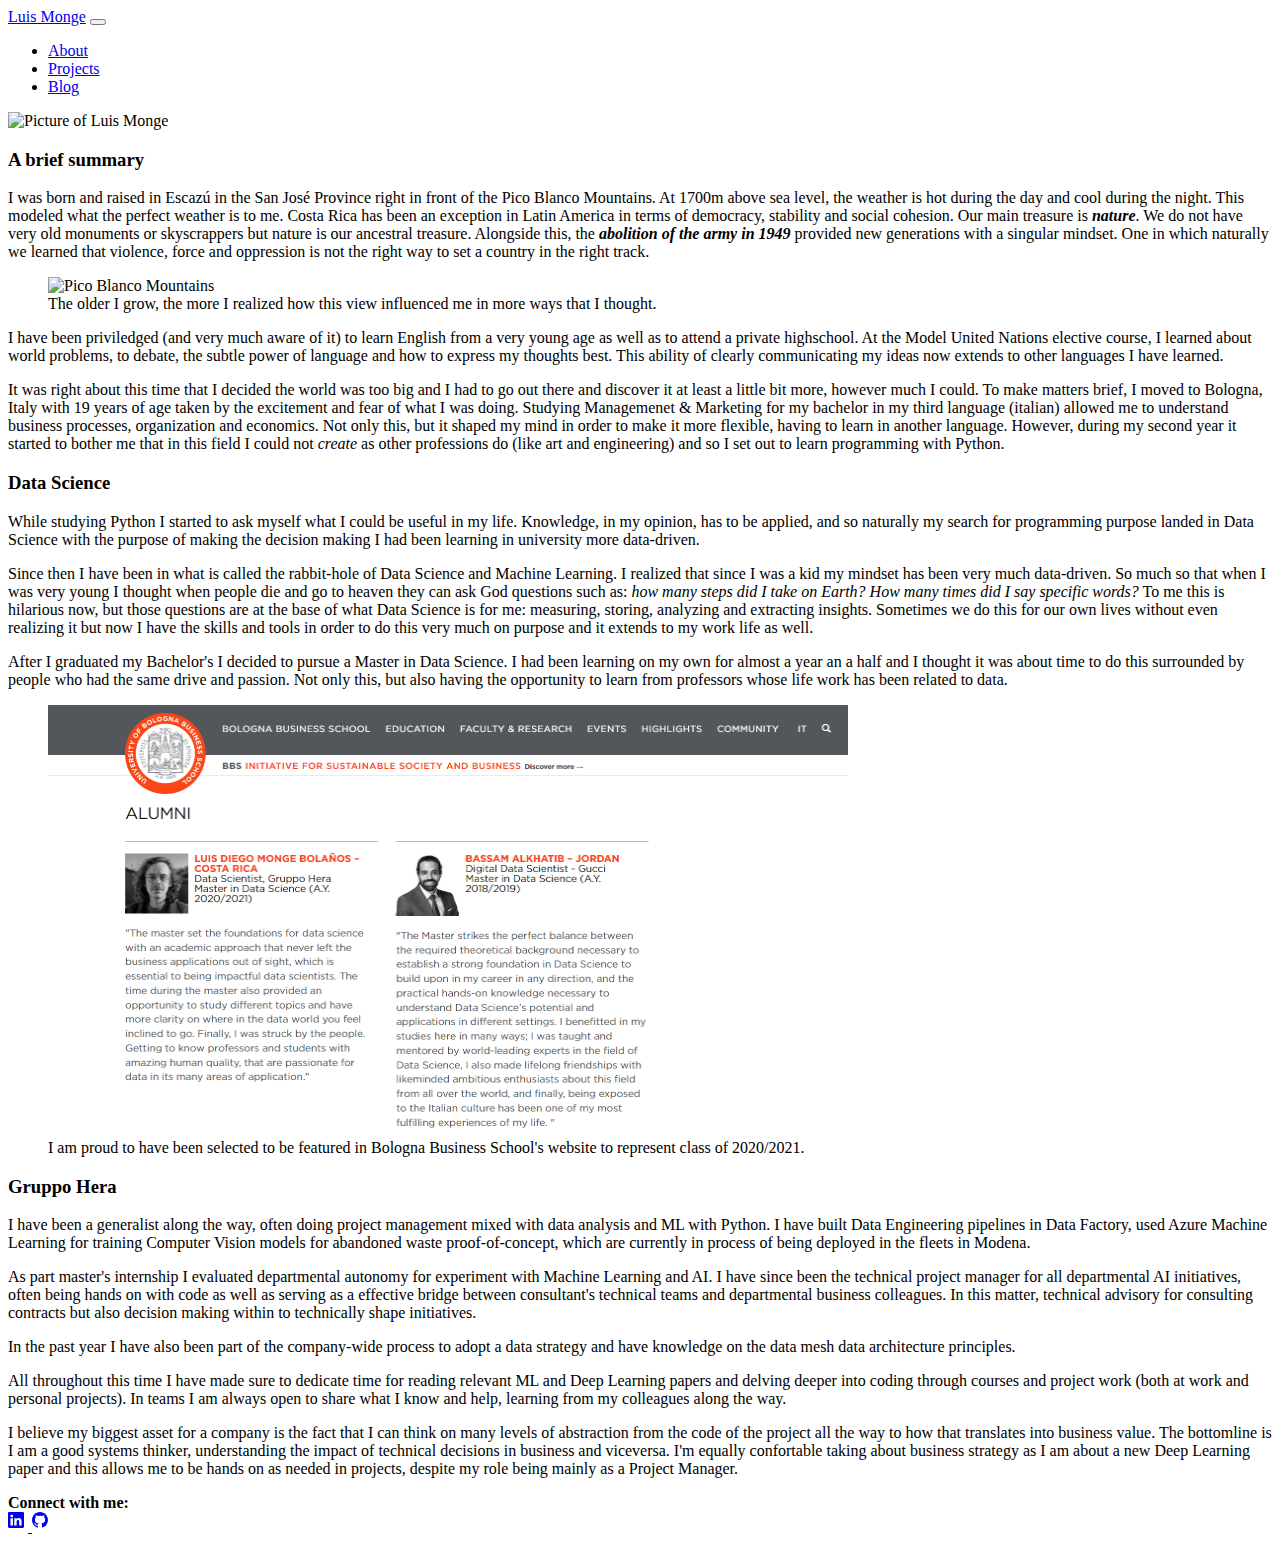
==== pages/about.html @ d254f55c "Fix bbs image" ====
<!DOCTYPE html>

<html lang="en">
    <head>
        <link href="https://cdn.jsdelivr.net/npm/bootstrap@5.0.2/dist/css/bootstrap.min.css" rel="stylesheet" integrity="sha384-EVSTQN3/azprG1Anm3QDgpJLIm9Nao0Yz1ztcQTwFspd3yD65VohhpuuCOmLASjC" crossorigin="anonymous">
        <script src="https://cdn.jsdelivr.net/npm/bootstrap@5.0.2/dist/js/bootstrap.bundle.min.js" integrity="sha384-MrcW6ZMFYlzcLA8Nl+NtUVF0sA7MsXsP1UyJoMp4YLEuNSfAP+JcXn/tWtIaxVXM" crossorigin="anonymous"></script>
        <link href="../styles.css" rel="stylesheet">
        <meta name="viewport" content="initial-scale=1, width=device-width">
        <title>Luis Monge</title>
        <link rel="icon" type="image/x-icon" href="/images/logo.PNG">
    </head>
    <body>
        <!-- Navbar-->
        <nav class="navbar navbar-expand-lg bg-dark navbar-dark py-3">
            <div class="container">
                <a href="../index.html" class="navbar-brand">Luis Monge</a>

                <button class="navbar-toggler"
                        type="button"
                        data-bs-toggle="collapse"
                        data-bs-target="#navmenu">
                    <span class="navbar-toggler-icon"></span>
                </button>

                <div class="collapse navbar-collapse" id="navmenu">
                    <ul class="navbar-nav ms-auto">
                        <li class="nav-item">
                            <a href="about.html" class="nav-link">About</a>
                        </li>
                        <li class="nav-item">
                            <a href="projects.html" class="nav-link">Projects</a>
                        </li>
                        <li class="nav-item">
                            <a href="blog.html" class="nav-link">Blog</a>
                        </li>
                    </ul>
                </div>

            </div>
        </nav>

        <!-- Middle section -->
        <div class="about-header">
            <img class="about-image" src="../images/1635931966209.jpg" alt="Picture of Luis Monge" width="100" height="100">
        </div>
        <section class="about-content text-center">
            <h3>A brief summary</h3>
            <div class="container-sm about-middle-container">
                <div class="row row-content">
                    <div class="col col1"></div>
                    <div class="col col2">
                        <p>
                            I was born and raised in Escazú in the San José Province right in front of the Pico Blanco Mountains. At 1700m above sea level, the weather is hot during the day and cool during the night. This modeled what the perfect weather is to me. Costa Rica has been an exception in Latin America in terms of democracy, stability and social cohesion. Our main treasure is <strong><em>nature</em></strong>. We do not have very old monuments or skyscrappers but nature is our ancestral treasure. Alongside this, the <strong><em>abolition of the army in 1949</em></strong> provided new generations with a singular mindset. One in which naturally we learned that violence, force and oppression is not the right way to set a country in the right track.
                        </p>
                        <figure class="text-center">
                            <img src="../images/picoblanco.jpg" width="300" height="600" alt="Pico Blanco Mountains">
                            <figcaption class="figcaption py-3">The older I grow, the more I realized how this view influenced me in more ways that I thought.</figcaption>
                        </figure>
                        <p>
                            I have been priviledged (and very much aware of it) to learn English from a very young age as well as to attend a private highschool. At the Model United Nations elective course, I learned about world problems, to debate, the subtle power of language and how to express my thoughts best. This ability of clearly communicating my ideas now extends to other languages I have learned.
                        </p>
                        <p>
                            It was right about this time that I decided the world was too big and I had to go out there and discover it at least a little bit more, however much I could. To make matters brief, I moved to Bologna, Italy with 19 years of age taken by the excitement and fear of what I was doing. Studying Managemenet & Marketing for my bachelor in my third language (italian) allowed me to understand business processes, organization and economics. Not only this, but it shaped my mind in order to make it more flexible, having to learn in another language. However, during my second year it started to bother me that in this field I could not <em>create</em> as other professions do (like art and engineering) and so I set out to learn programming with Python.
                        </p>
                        <h3 class="text-center">Data Science</h3>
                        <p>
                            While studying Python I started to ask myself what I could be useful in my life. Knowledge, in my opinion, has to be applied, and so naturally my search for programming purpose landed in Data Science with the purpose of making the decision making I had been learning in university more data-driven.
                        </p>
                        <p>
                            Since then I have been in what is called the rabbit-hole of Data Science and Machine Learning. I realized that since I was a kid my mindset has been very much data-driven. So much so that when I was very young I thought when people die and go to heaven they can ask God questions such as: <em>how many steps did I take on Earth? How many times did I say specific words?</em> To me this is hilarious now, but those questions are at the base of what Data Science is for me: measuring, storing, analyzing and extracting insights. Sometimes we do this for our own lives without even realizing it but now I have the skills and tools in order to do this very much on purpose and it extends to my work life as well.
                        </p>
                        <p>
                            After I graduated my Bachelor's I decided to pursue a Master in Data Science. I had been learning on my own for almost a year an a half and I thought it was about time to do this surrounded by people who had the same drive and passion. Not only this, but also having the opportunity to learn from professors whose life work has been related to data.
                        </p>

                        <figure class="text-center border border-dark">
                            <img class="figure-img img-fluid" src="../images/bbswebsitefeature.PNG" width="800" height="430" alt="Luis featured in BBS website">
                            <figcaption class="figcaption py-3">I am proud to have been selected to be featured in Bologna Business School's website to represent class of 2020/2021.</figcaption>
                        </figure>

                        <h3 class="text-center">Gruppo Hera</h3>
                        <p>
                            I have been a generalist along the way, often doing project management mixed with data analysis and ML with Python. I have built Data Engineering pipelines in Data Factory, used Azure Machine Learning for training Computer Vision models for abandoned waste proof-of-concept, which are currently in process of being deployed in the fleets in Modena.
                        <p>
                            As part master's internship I evaluated departmental autonomy for experiment with Machine Learning and AI. I have since been the technical project manager for all departmental AI initiatives, often being hands on with code as well as serving as a effective bridge between consultant's technical teams and departmental business colleagues. In this matter, technical advisory for consulting contracts but also decision making within to technically shape initiatives.
                        </p>
                        <p>
                            In the past year I have also been part of the company-wide process to adopt a data strategy and have knowledge on the data mesh data architecture principles.
                        </p>
                        <p>
                            All throughout this time I have made sure to dedicate time for reading relevant ML and Deep Learning papers and delving deeper into coding through courses and project work (both at work and personal projects). In teams I am always open to share what I know and help, learning from my colleagues along the way.
                        </p>
                        <p>
                            I believe my biggest asset for a company is the fact that I can think on many levels of abstraction from the code of the project all the way to how that translates into business value. The bottomline is I am a good systems thinker, understanding the impact of technical decisions in business and viceversa. I'm equally confortable taking about business strategy as I am about a new Deep Learning paper and this allows me to be hands on as needed in projects, despite my role being mainly as a Project Manager.
                        </p>
                    </div>
                    <div class="col col3"></div>
                </div>

            </div>

        </section>


        <!-- Footer -->
        <!-- Reference: https://mdbootstrap.com/docs/standard/navigation/footer/-->
        <!-- Footer -->
        <footer class="text-center text-lg-start bg-light text-muted">
            <!-- Section: Social media -->
            <div
            class="d-flex justify-content-center justify-content-lg-between p-4 border-bottom"
            >
            <!-- Left -->
            <div class="me-5 d-none d-lg-block">
                <span><strong>Connect with me: </strong></span>
            </div>
            <!-- Left -->
            <div class="justify-content-start d-flex bd-highlight mb-3">
                <a href="https://www.linkedin.com/in/luis-diego-monge-bolanos/" class="me-4 text-reset">
                    <svg xmlns="http://www.w3.org/2000/svg" width="20" height="20" fill="currentColor" class="bi bi-linkedin" viewBox="0 0 20 20">
                    <path d="M0 1.146C0 .513.526 0 1.175 0h13.65C15.474 0 16 .513 16 1.146v13.708c0 .633-.526 1.146-1.175 1.146H1.175C.526 16 0 15.487 0 14.854V1.146zm4.943 12.248V6.169H2.542v7.225h2.401zm-1.2-8.212c.837 0 1.358-.554 1.358-1.248-.015-.709-.52-1.248-1.342-1.248-.822 0-1.359.54-1.359 1.248 0 .694.521 1.248 1.327 1.248h.016zm4.908 8.212V9.359c0-.216.016-.432.08-.586.173-.431.568-.878 1.232-.878.869 0 1.216.662 1.216 1.634v3.865h2.401V9.25c0-2.22-1.184-3.252-2.764-3.252-1.274 0-1.845.7-2.165 1.193v.025h-.016a5.54 5.54 0 0 1 .016-.025V6.169h-2.4c.03.678 0 7.225 0 7.225h2.4z"/>
                    </svg>
                </a>
                <a href="https://github.com/LuisMongeB" class="me-4 text-reset">
                    <svg xmlns="http://www.w3.org/2000/svg" width="20" height="20" fill="currentColor" class="bi bi-github " viewBox="0 0 20 20">
                        <path d="M8 0C3.58 0 0 3.58 0 8c0 3.54 2.29 6.53 5.47 7.59.4.07.55-.17.55-.38 0-.19-.01-.82-.01-1.49-2.01.37-2.53-.49-2.69-.94-.09-.23-.48-.94-.82-1.13-.28-.15-.68-.52-.01-.53.63-.01 1.08.58 1.23.82.72 1.21 1.87.87 2.33.66.07-.52.28-.87.51-1.07-1.78-.2-3.64-.89-3.64-3.95 0-.87.31-1.59.82-2.15-.08-.2-.36-1.02.08-2.12 0 0 .67-.21 2.2.82.64-.18 1.32-.27 2-.27.68 0 1.36.09 2 .27 1.53-1.04 2.2-.82 2.2-.82.44 1.1.16 1.92.08 2.12.51.56.82 1.27.82 2.15 0 3.07-1.87 3.75-3.65 3.95.29.25.54.73.54 1.48 0 1.07-.01 1.93-.01 2.2 0 .21.15.46.55.38A8.012 8.012 0 0 0 16 8c0-4.42-3.58-8-8-8z"/>
                    </svg>
                </a>
            </div>
            <!-- Right -->
            <div>

            </div>
        </div>
        </footer>
        <!-- Footer -->
    </body>
</html>
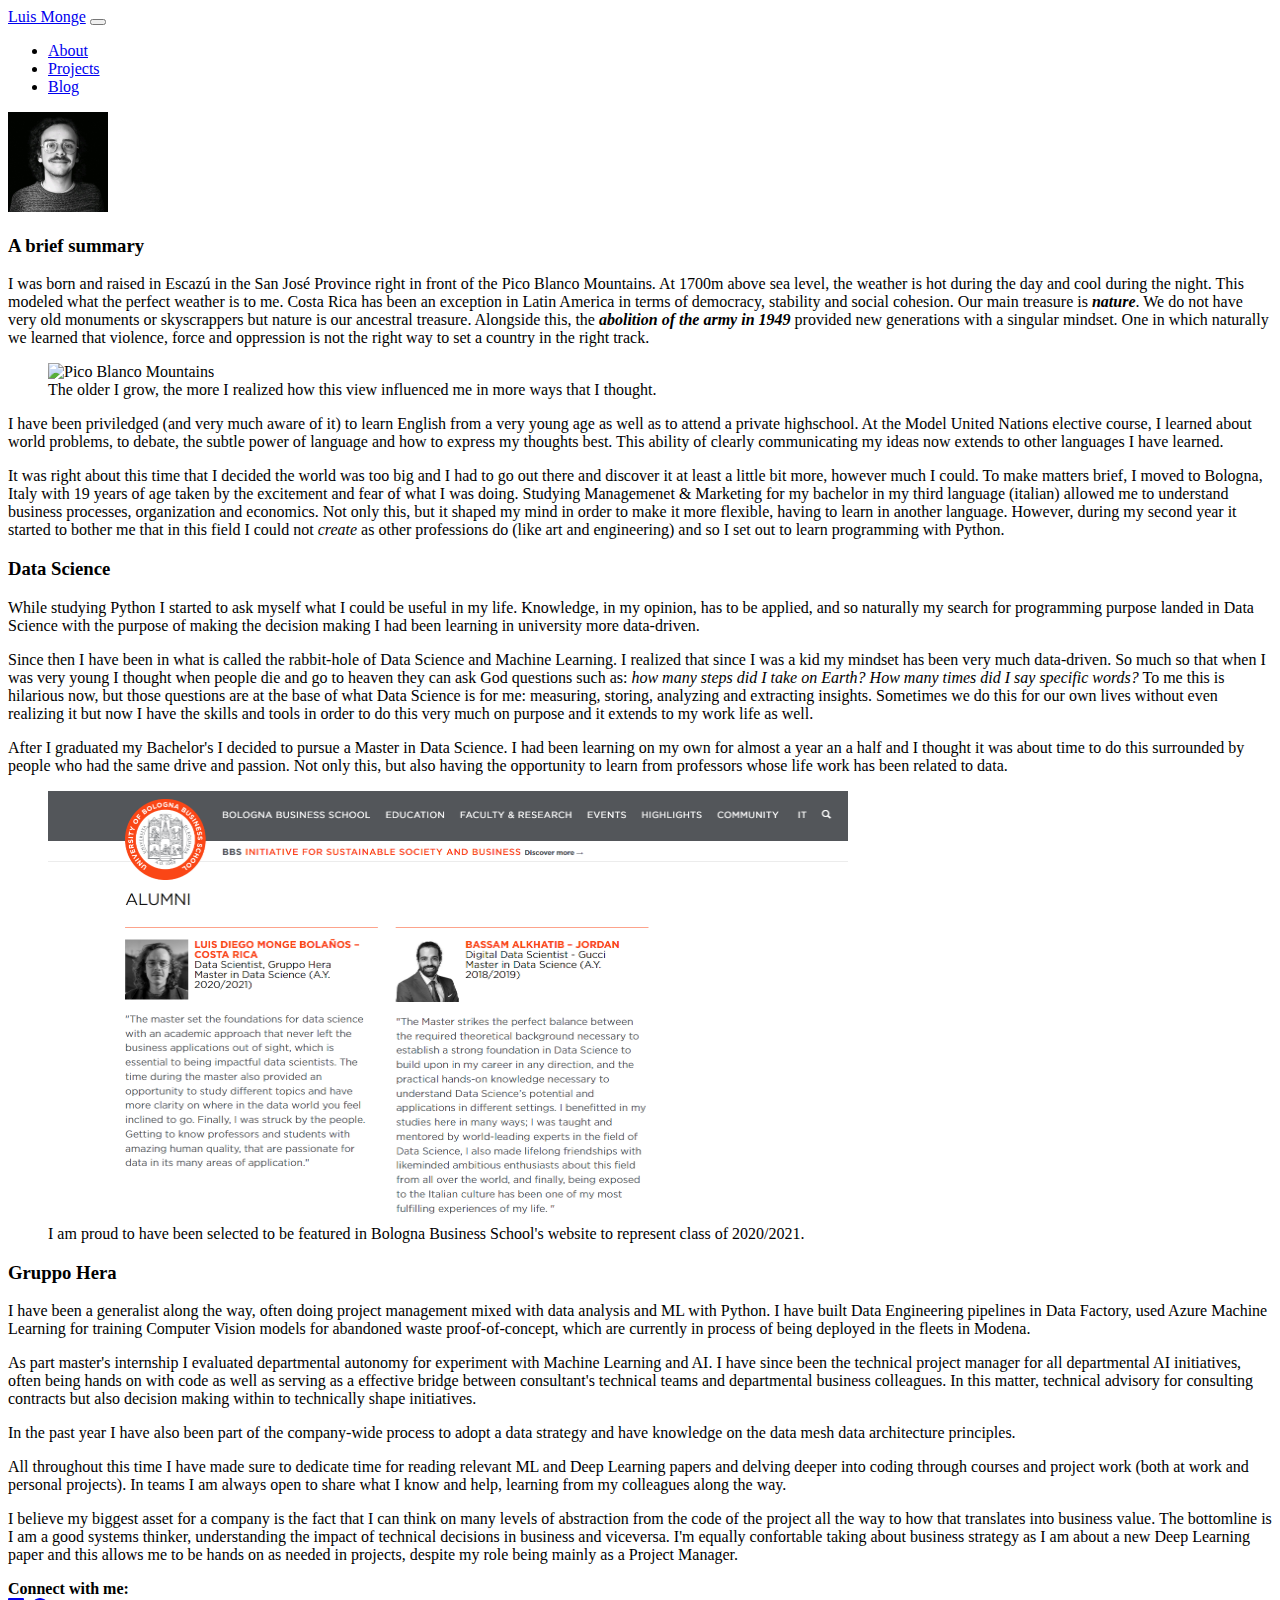
==== commit 057a02ab: "Fixed issue with images in abou page" ====
--- a/pages/about.html
+++ b/pages/about.html
@@ -7,7 +7,7 @@
         <link href="../styles.css" rel="stylesheet">
         <meta name="viewport" content="initial-scale=1, width=device-width">
         <title>Luis Monge</title>
-        <link rel="icon" type="image/x-icon" href="/images/logo.PNG">
+        <link rel="icon" type="image/x-icon" href="../images/logo.PNG">
     </head>
     <body>
         <!-- Navbar-->
@@ -41,19 +41,19 @@
 
         <!-- Middle section -->
         <div class="about-header">
-            <img class="about-image" src="../images/1635931966209.jpg" alt="Picture of Luis Monge" width="100" height="100">
+            <img class="about-image" src="../images/pictureofluis.jpg" alt="Picture of Luis Monge" width="100" height="100">
         </div>
-        <section class="about-content text-center">
+        <section class="about-content text-center pb-5">
             <h3>A brief summary</h3>
             <div class="container-sm about-middle-container">
                 <div class="row row-content">
-                    <div class="col col1"></div>
+                    <div class="col-2 col1"></div>
                     <div class="col col2">
                         <p>
                             I was born and raised in Escazú in the San José Province right in front of the Pico Blanco Mountains. At 1700m above sea level, the weather is hot during the day and cool during the night. This modeled what the perfect weather is to me. Costa Rica has been an exception in Latin America in terms of democracy, stability and social cohesion. Our main treasure is <strong><em>nature</em></strong>. We do not have very old monuments or skyscrappers but nature is our ancestral treasure. Alongside this, the <strong><em>abolition of the army in 1949</em></strong> provided new generations with a singular mindset. One in which naturally we learned that violence, force and oppression is not the right way to set a country in the right track.
                         </p>
                         <figure class="text-center">
-                            <img src="../images/picoblanco.jpg" width="300" height="600" alt="Pico Blanco Mountains">
+                            <img class="figure-img img-fluid " src="../images/picoblanco.jpg" width="300" height="600" alt="Pico Blanco Mountains">
                             <figcaption class="figcaption py-3">The older I grow, the more I realized how this view influenced me in more ways that I thought.</figcaption>
                         </figure>
                         <p>
@@ -73,8 +73,8 @@
                             After I graduated my Bachelor's I decided to pursue a Master in Data Science. I had been learning on my own for almost a year an a half and I thought it was about time to do this surrounded by people who had the same drive and passion. Not only this, but also having the opportunity to learn from professors whose life work has been related to data.
                         </p>
 
-                        <figure class="text-center border border-dark">
-                            <img class="figure-img img-fluid" src="../images/bbswebsitefeature.PNG" width="800" height="430" alt="Luis featured in BBS website">
+                        <figure class="text-center">
+                            <img class="figure-img img-fluid border border-dark" src="../images/bbswebsitefeature.PNG" width="800" height="430" alt="Luis featured in BBS website">
                             <figcaption class="figcaption py-3">I am proud to have been selected to be featured in Bologna Business School's website to represent class of 2020/2021.</figcaption>
                         </figure>
 
@@ -94,7 +94,7 @@
                             I believe my biggest asset for a company is the fact that I can think on many levels of abstraction from the code of the project all the way to how that translates into business value. The bottomline is I am a good systems thinker, understanding the impact of technical decisions in business and viceversa. I'm equally confortable taking about business strategy as I am about a new Deep Learning paper and this allows me to be hands on as needed in projects, despite my role being mainly as a Project Manager.
                         </p>
                     </div>
-                    <div class="col col3"></div>
+                    <div class="col-2 col3"></div>
                 </div>
 
             </div>
@@ -135,4 +135,4 @@
         </footer>
         <!-- Footer -->
     </body>
-</html>+</html>
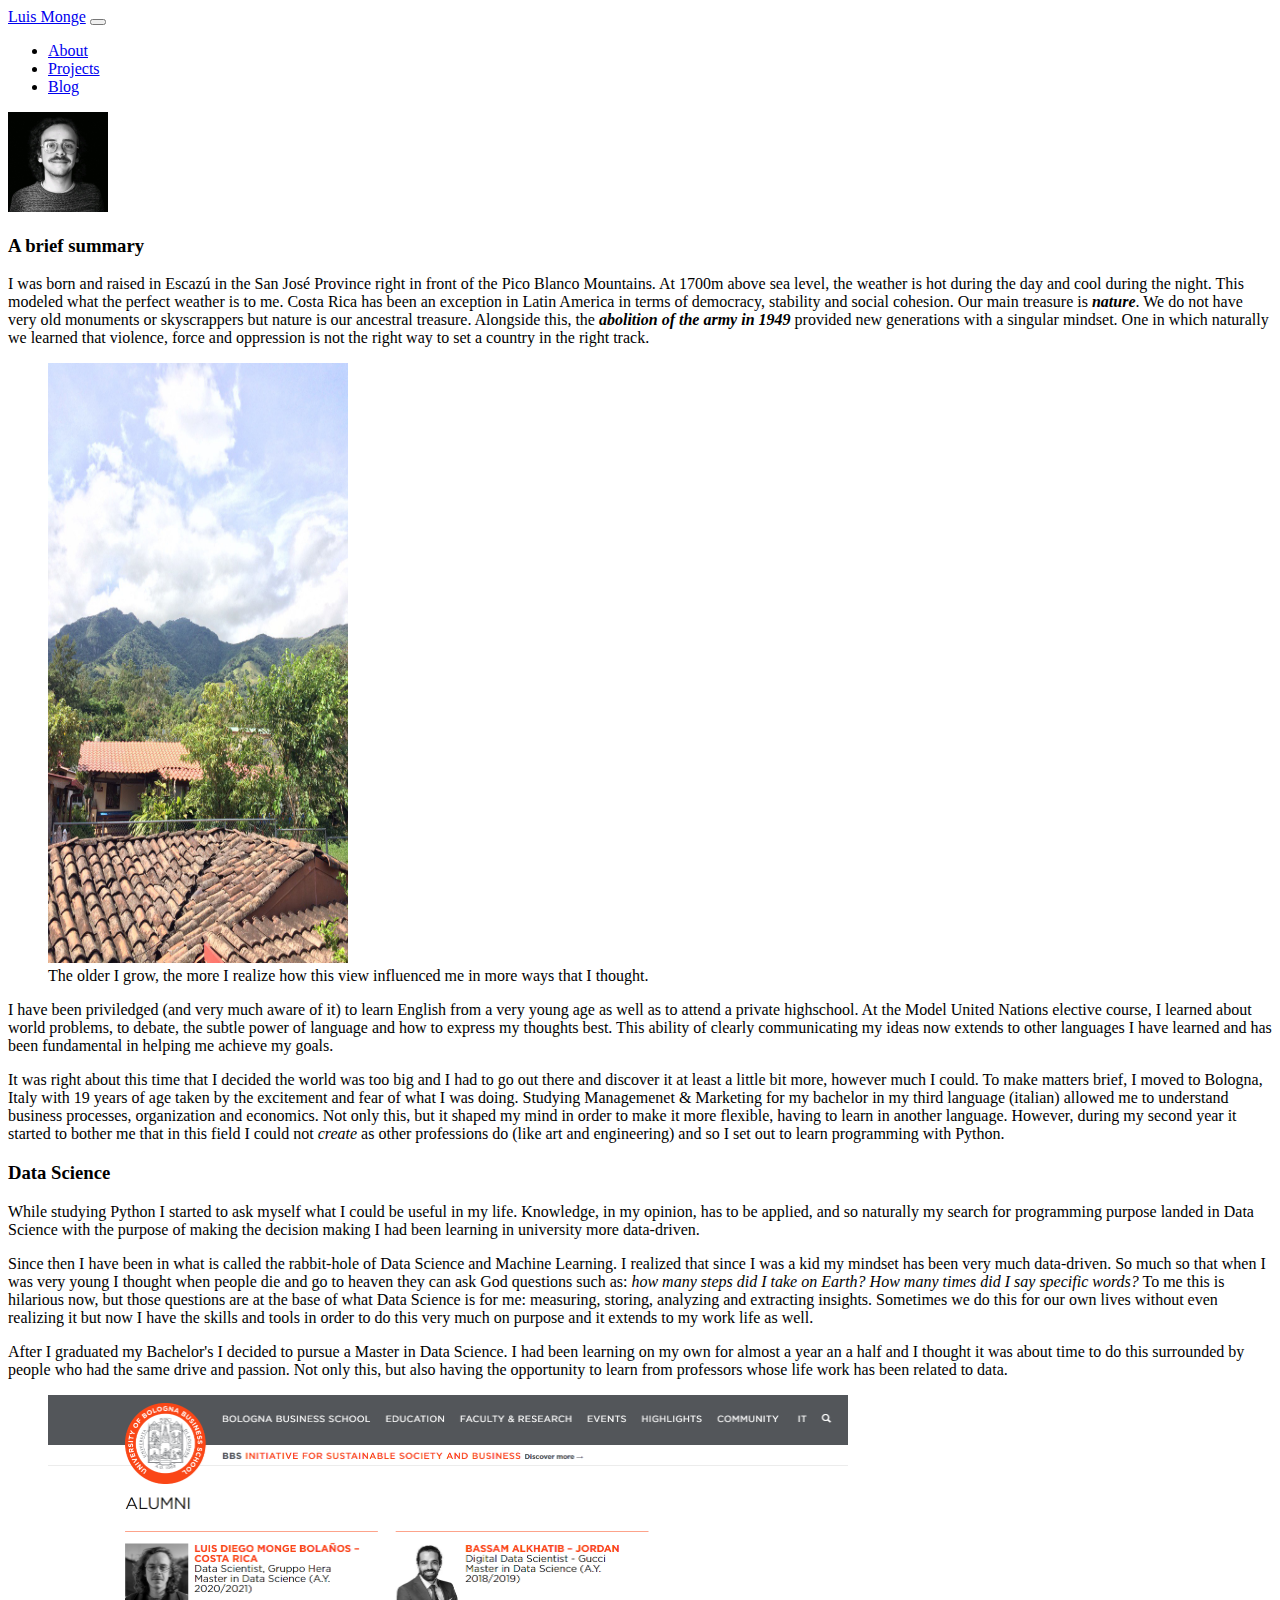
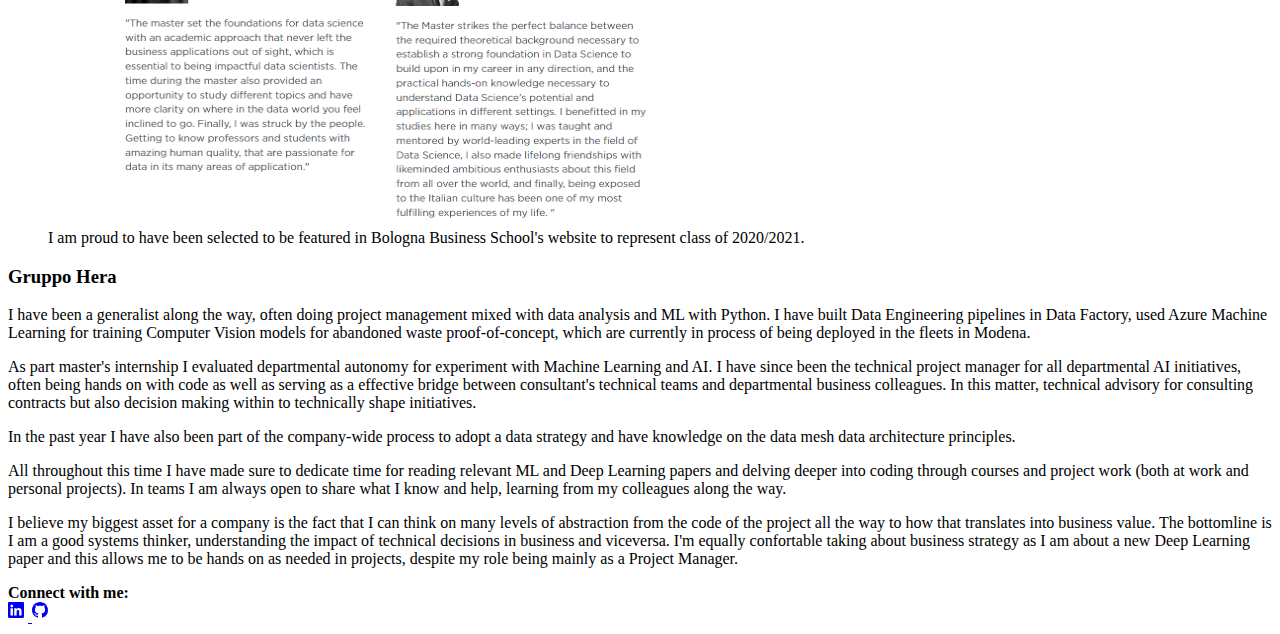
==== commit cca9275c: "Fix text" ====
--- a/pages/about.html
+++ b/pages/about.html
@@ -54,10 +54,10 @@
                         </p>
                         <figure class="text-center">
                             <img class="figure-img img-fluid " src="../images/picoblanco.jpg" width="300" height="600" alt="Pico Blanco Mountains">
-                            <figcaption class="figcaption py-3">The older I grow, the more I realized how this view influenced me in more ways that I thought.</figcaption>
+                            <figcaption class="figcaption py-3">The older I grow, the more I realize how this view influenced me in more ways that I thought.</figcaption>
                         </figure>
                         <p>
-                            I have been priviledged (and very much aware of it) to learn English from a very young age as well as to attend a private highschool. At the Model United Nations elective course, I learned about world problems, to debate, the subtle power of language and how to express my thoughts best. This ability of clearly communicating my ideas now extends to other languages I have learned.
+                            I have been priviledged (and very much aware of it) to learn English from a very young age as well as to attend a private highschool. At the Model United Nations elective course, I learned about world problems, to debate, the subtle power of language and how to express my thoughts best. This ability of clearly communicating my ideas now extends to other languages I have learned and has been fundamental in helping me achieve my goals.
                         </p>
                         <p>
                             It was right about this time that I decided the world was too big and I had to go out there and discover it at least a little bit more, however much I could. To make matters brief, I moved to Bologna, Italy with 19 years of age taken by the excitement and fear of what I was doing. Studying Managemenet & Marketing for my bachelor in my third language (italian) allowed me to understand business processes, organization and economics. Not only this, but it shaped my mind in order to make it more flexible, having to learn in another language. However, during my second year it started to bother me that in this field I could not <em>create</em> as other professions do (like art and engineering) and so I set out to learn programming with Python.
